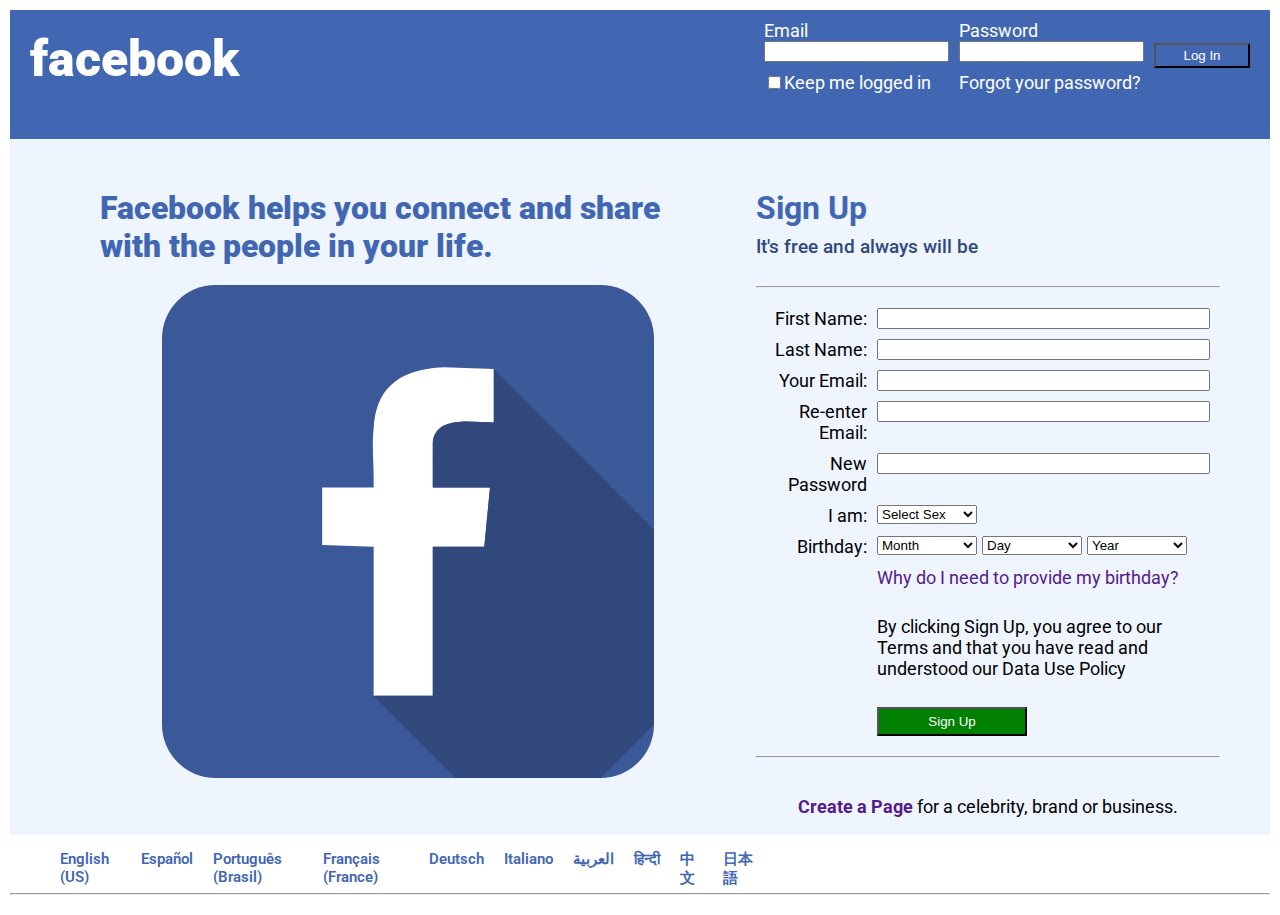
==== day_4/index.html @ 512cd076 "first commit of days 1, 2, 3 and 4 code/ work, day 3 incomplete" ====
<html>

<head>

    <link rel="preconnect" href="https://fonts.googleapis.com">
    <link rel="preconnect" href="https://fonts.gstatic.com" crossorigin>
    <link
        href="https://fonts.googleapis.com/css2?family=Montserrat:ital,wght@0,100;0,200;1,100&family=Noto+Color+Emoji&family=Roboto:wght@400;900&display=swap"
        rel="stylesheet">
    <title>Facebook | Home</title>

    <style>
        html {
            padding: 0;
            margin: 0;
            font-size: 18px;
            font-family: 'Montserrat', sans-serif;
            font-family: 'Noto Color Emoji', sans-serif;
            font-family: 'Roboto', sans-serif;
        }

        body {
            padding: 0;
            margin: 0;
        }

        .row {
            display: flex;
            flex-direction: row;
            flex-wrap: wrap;
            width: auto;
        }

        .col {
            display: flex;
            flex-direction: column;
            flex-basis: 100%;
            flex: 1;
        }

        .col-4 {
            display: flex;
            flex-direction: column;
            flex-basis: 40%;
            flex: .4;
        }


        .col-5 {
            display: flex;
            flex-direction: column;
            flex-basis: 50%;
            flex: .5;
        }

        .col-6 {
            display: flex;
            flex-direction: column;
            flex-basis: 60%;
            flex: .6;
        }

        .col-8 {
            display: flex;
            flex-direction: column;
            flex-basis: 80%;
            flex: .8;
        }

        .col-75 {
            display: flex;
            flex-direction: column;
            flex-basis: 75%;
            flex: .75;
        }

        .col-8 {
            display: flex;
            flex-direction: column;
            flex-basis: 80%;
            flex: .8;
        }

        .col-2 {
            display: flex;
            flex-direction: column;
            flex-basis: 20%;
            flex: .2;
        }

        .col-25 {
            display: flex;
            flex-direction: column;
            flex-basis: 25%;
            flex: .25;
        }

        .header {
            width: auto;
            color: white;
            background-color: #4267B2;
            padding: 10px;
        }

        .logo-text {
            font-weight: 900;
            font-size: 50px;
            color: white;
            padding: 10px;
            margin: 0;
        }

        .intro {
            margin: 0 40px 50px;
        }

        .intro-text {
            font-weight: 900;
            font-size: 32px;
            color: #4267B2;
            margin: 0 0 20px;
        }

        .intro-img {
            width: 80%;
            height: auto;
        }

        .center {
            display: block;
            margin-left: auto;
            margin-right: auto;
        }

        label {
            margin-right: 10px;
        }

        .label-col {
            text-align: right;
        }

        .input-col {
            text-align: left;
            width: 100%;
        }

        select {
            width: 100px;
            margin-right: 5px;
        }

        .caption-text p {
            margin: 0;
        }

        .caption-text a {
            text-decoration: none;
        }

        .signup-btn {
            padding: 5px;
            color: white;
            background-color: green;
            width: 150px;
        }

        .form-intro h2 {
            font-size: 32px;
            font-weight: bold;
            color: #4267B2;
            margin: 0;
        }

        .form-intro p {
            font-size: 19px;
            font-weight: 500;
            color: #30487c;
            margin: 8px 0;
        }

        .form-row {
            margin: 10px;
            text-align: center;
        }

        hr {
            margin: 10px 0;
            color: black;
            background-color: black;
        }

        .signup-form hr {
            margin: 20px 0;
        }

        .forgot-pass-link {
            margin-top: 10px;
        }

        .forgot-pass-link a {
            color: white;
            text-decoration: none;
        }

        .stay-logged-in-row {
            margin-top: 10px;
        }

        .page-body {
            margin: 50px;
        }

        .login-btn {
            padding: 3px;
            margin-top: 23px;
            color: white;
            background-color: #4267B2;
        }

        .login-col {
            margin-right: 10px;
        }

        .main-content {
            background-color: #EEF5FF;
            margin: 10px;
        }

        footer {
            padding: 10px;
        }

        .languages {
            font-size: 15px;
            font-weight: 600;
            color: #4267B2;
            margin-top: -60px;
            margin-bottom: -20px;
        }

        .languages ul {
            list-style: none;
            display: flex;
            justify-content: space-around;
        }

        .languages li {
            margin: 0 10px;
        }

        .languages li a {
            text-decoration: none;
            /* color: #4267B2; */
        }

        .create-page-link {
            text-decoration: none;
        }
    </style>

</head>

<body>

    <div class="main-content">

        <div class="header">

            <div class="row">

                <div class="col col-6">

                    <p class="logo-text">facebook</p>

                </div>

                <div class="col col-4 forms-row">

                    <form action="login.php" method="post">

                        <div class="row">

                            <div class="col-4 login-col">

                                <label>Email</label>
                                <input type="text" name="email">
                                <div class="row stay-logged-in-row">
                                    <input type="checkbox">
                                    <label>Keep me logged in</label>
                                </div>

                            </div>

                            <div class="col-4 login-col">

                                <label>Password</label>
                                <input type="password" name="password">
                                <div class="row">
                                    <p class="forgot-pass-link">
                                        <a href="">Forgot your password?</a>
                                    </p>
                                </div>

                            </div>

                            <div class="col-25 login-col">
                                <button class="login-btn" type="submit">Log In</button>
                            </div>
                        </div>

                    </form>

                </div>

            </div>

        </div>

        <div class="row page-body">

            <div class="col col-6">

                <div class="intro">
                    <p class="intro-text">Facebook helps you connect and share with the people in your life.</p>
                    <img class="intro-img center" src="assets/facebook.svg" />
                </div>

            </div>

            <div class="col col-4">

                <div class="form-intro">

                    <h2>Sign Up</h2>
                    <p>It's free and always will be</p>

                </div>

                <div class="signup-form">

                    <hr>

                    <form action="signup.php" method="post">

                        <div class="row form-row">

                            <div class="label-col col-25"><label>First Name: </label></div>
                            <div class="input-col col-75"><input name="f-name" type="text"></div>

                        </div>

                        <div class="row form-row">

                            <div class="label-col col-25"><label>Last Name: </label></div>
                            <div class="input-col col-75"><input name="l-name" type="text"></div>

                        </div>

                        <div class="row form-row">

                            <div class="label-col col-25"><label>Your Email: </label></div>
                            <div class="input-col col-75"><input name="email" type="email"></div>

                        </div>

                        <div class="row form-row">

                            <div class="label-col col-25"><label>Re-enter Email: </label></div>
                            <div class="input-col col-75"><input name="verify-email" type="email"></div>

                        </div>

                        <div class="row form-row">

                            <div class="label-col col-25"><label>New Password </label></div>
                            <div class="input-col col-75"><input name="password" type="password"></div>

                        </div>

                        <div class="row form-row">

                            <div class="label-col col-25"><label>I am: </label></div>
                            <div class="input-col col-75">
                                <select name="gender">
                                    <option value="" disabled selected>Select Sex</option>
                                    <option value="female">Female</option>
                                    <option value="male">Male</option>
                                </select>
                            </div>

                        </div>

                        <div class="row form-row">

                            <div class="label-col col-25"><label>Birthday: </label></div>
                            <div class="input-col col-75">
                                <div class="row">

                                    <select name="month">
                                        <option value="" disabled selected>Month</option>
                                        <option value="1">January</option>
                                        <option value="2">February</option>
                                        <option value="3">March</option>
                                        <option value="4">April</option>
                                        <option value="5">May</option>
                                        <option value="6">June</option>
                                        <option value="7">July</option>
                                        <option value="8">August</option>
                                        <option value="9">September</option>
                                        <option value="10">October</option>
                                        <option value="11">November</option>
                                        <option value="12">December</option>
                                    </select>

                                    <select name="day">
                                        <option value="" disabled selected>Day</option>
                                        <option value="1">1</option>
                                        <option value="2">2</option>
                                        <option value="3">3</option>
                                        <option value="4">4</option>
                                        <option value="5">5</option>
                                        <option value="6">6</option>
                                        <option value="7">7</option>
                                        <option value="8">9</option>
                                        <option value="9">9</option>
                                        <option value="10">10</option>
                                        <option value="11">11</option>
                                        <option value="12">12</option>
                                        <option value="13">13</option>
                                        <option value="14">14</option>
                                        <option value="15">15</option>
                                        <option value="16">16</option>
                                        <option value="17">17</option>
                                        <option value="18">19</option>
                                        <option value="19">19</option>
                                        <option value="20">20</option>
                                        <option value="21">21</option>
                                        <option value="22">22</option>
                                        <option value="23">23</option>
                                        <option value="24">24</option>
                                        <option value="25">25</option>
                                        <option value="26">26</option>
                                        <option value="27">27</option>
                                        <option value="28">28</option>
                                        <option value="29">29</option>
                                        <option value="31">31</option>
                                    </select>

                                    <select name="year">
                                        <option value="" disabled selected>Year</option>
                                        <option value="2015">2015</option>
                                        <option value="2016">2016</option>
                                        <option value="2017">2017</option>
                                        <option value="2018">2018</option>
                                    </select>

                                </div>
                            </div>

                        </div>

                        <div class="row form-row">

                            <div class="label-col col-25"></div>
                            <div class="input-col col-75 caption-text">
                                <p>
                                    <a href="">Why do I need to provide my birthday?</a>
                                </p>
                            </div>

                        </div>

                        <div class="row form-row">

                            <div class="label-col col-25"></div>
                            <div class="input-col col-75 terms-acceptance">
                                <p>By clicking Sign Up, you agree to our Terms and that you have read and understood our
                                    Data Use Policy</p>
                            </div>

                        </div>

                        <div class="row form-row">

                            <div class="label-col col-25"></div>
                            <div class="input-col col-75 signup-btn-col">
                                <button class="signup-btn" type="submit">Sign Up</button>
                            </div>

                        </div>


                    </form>

                    <hr>

                    <div class="row">
                        <p class="center"><a class="create-page-link" href=""><strong>Create a Page</strong></a> for a
                            celebrity, brand or
                            business.</p>
                    </div>

                </div>

            </div>

        </div>

    </div>

</body>

<footer>
    <div class="languages">

        <div class="row">

            <div class="col-6">

                <ul>
                    <li lang="en">English (US)</li>
                    <li lang="es">Español</li>
                    <li lang="nl">Português (Brasil)</li>
                    <li lang="it">Français (France)</li>
                    <li lang="it">Deutsch</li>
                    <li lang="it">Italiano</li>
                    <li lang="ar">العربية</li>
                    <li lang="hi">हिन्दी</li>
                    <li lang="zh">中文</li>
                    <li lang="ja">日本語</li>
                </ul>

            </div>

        </div>

    </div>
    <hr>
</footer>

</html>
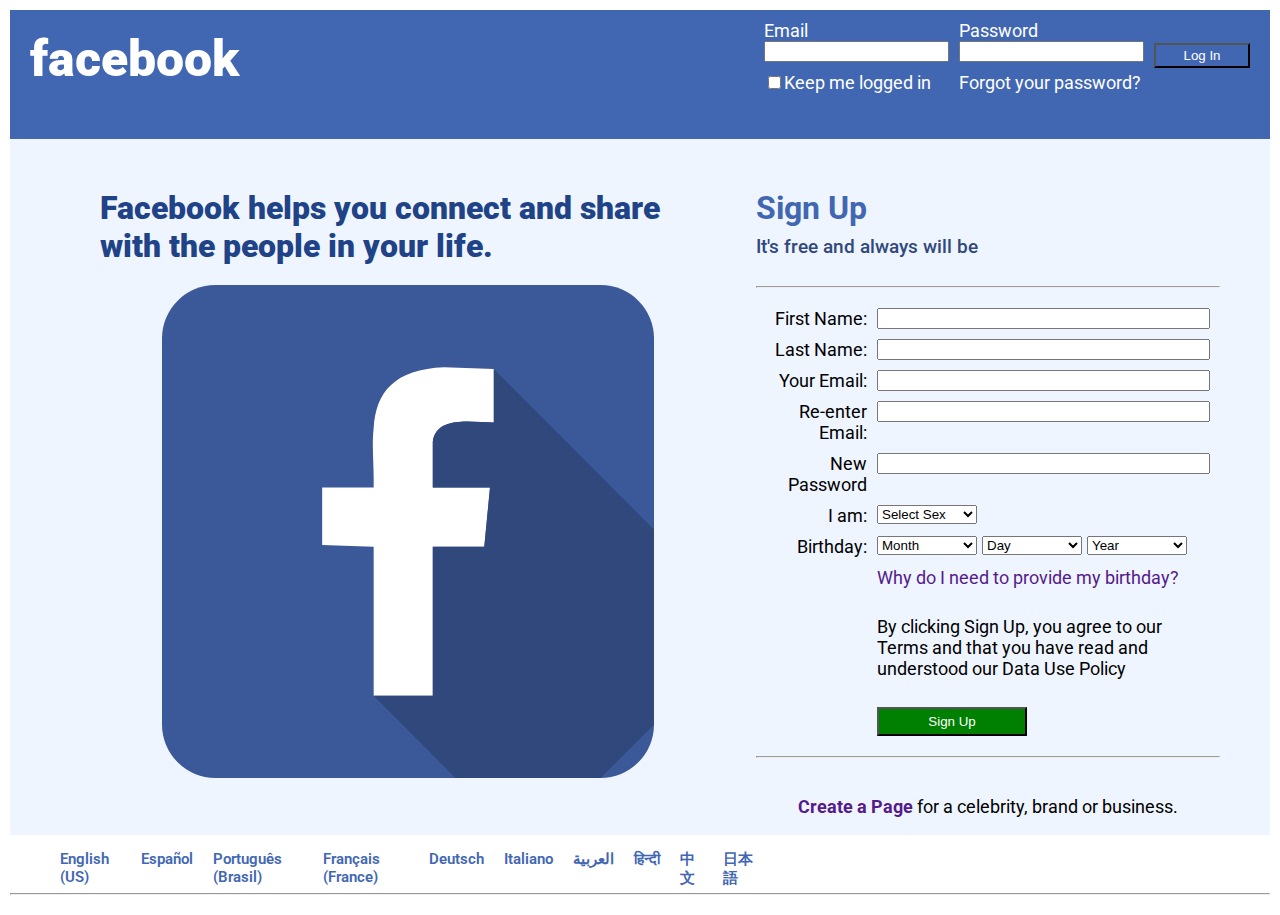
==== commit a810afbd: "added php project" ====
--- a/day_4/index.html
+++ b/day_4/index.html
@@ -38,6 +38,20 @@
             flex: 1;
         }
 
+        .col-2 {
+            display: flex;
+            flex-direction: column;
+            flex-basis: 20%;
+            flex: .2;
+        }
+
+        .col-25 {
+            display: flex;
+            flex-direction: column;
+            flex-basis: 25%;
+            flex: .25;
+        }
+
         .col-4 {
             display: flex;
             flex-direction: column;
@@ -45,14 +59,6 @@
             flex: .4;
         }
 
-
-        .col-5 {
-            display: flex;
-            flex-direction: column;
-            flex-basis: 50%;
-            flex: .5;
-        }
-
         .col-6 {
             display: flex;
             flex-direction: column;
@@ -60,39 +66,11 @@
             flex: .6;
         }
 
-        .col-8 {
-            display: flex;
-            flex-direction: column;
-            flex-basis: 80%;
-            flex: .8;
-        }
-
         .col-75 {
             display: flex;
             flex-direction: column;
             flex-basis: 75%;
             flex: .75;
-        }
-
-        .col-8 {
-            display: flex;
-            flex-direction: column;
-            flex-basis: 80%;
-            flex: .8;
-        }
-
-        .col-2 {
-            display: flex;
-            flex-direction: column;
-            flex-basis: 20%;
-            flex: .2;
-        }
-
-        .col-25 {
-            display: flex;
-            flex-direction: column;
-            flex-basis: 25%;
-            flex: .25;
         }
 
         .header {
@@ -117,7 +95,7 @@
         .intro-text {
             font-weight: 900;
             font-size: 32px;
-            color: #4267B2;
+            color: #204287;
             margin: 0 0 20px;
         }
 
@@ -447,12 +425,9 @@
                                         <option value="31">31</option>
                                     </select>
 
-                                    <select name="year">
+                                    <select id="year">
                                         <option value="" disabled selected>Year</option>
-                                        <option value="2015">2015</option>
-                                        <option value="2016">2016</option>
-                                        <option value="2017">2017</option>
-                                        <option value="2018">2018</option>
+                                        <!-- <option value="2015">2024</option> -->
                                     </select>
 
                                 </div>
@@ -539,4 +514,19 @@
     <hr>
 </footer>
 
+<script>
+
+    const currentYear = new Date().getFullYear();
+    const yearSelect = document.getElementById('year');
+
+    // Add options for the last 110 years
+    for (let year = currentYear; year >= currentYear - 110; year--) {
+        const option = document.createElement('option');
+        option.value = year;
+        option.text = year;
+        yearSelect.add(option);
+    }
+    
+</script>
+
 </html>